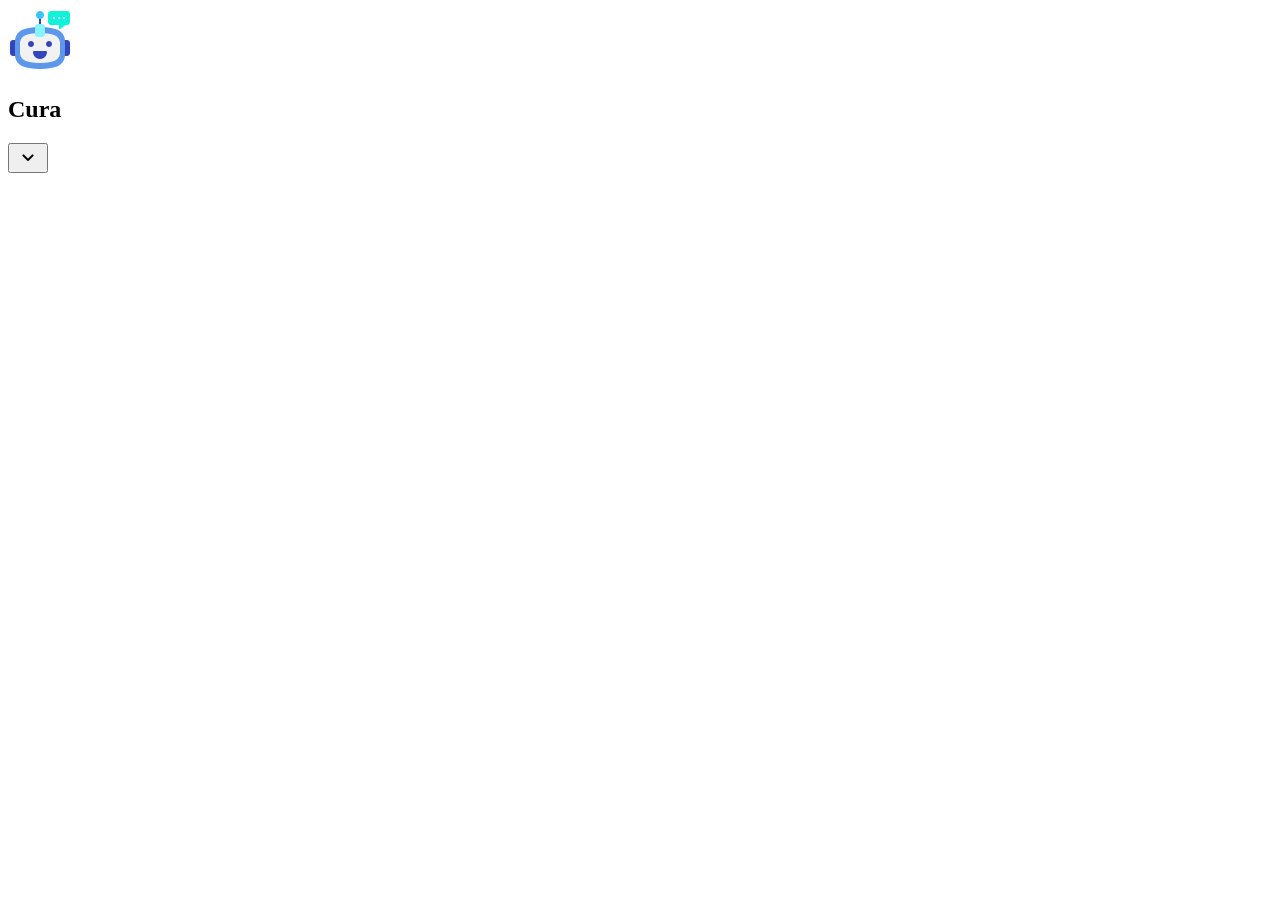
==== index.html @ d607f187 "add chatbot-header" ====
<!DOCTYPE html>
<html lang="en">
<head>
    <meta charset="UTF-8">
    <meta name="viewport" content="width=device-width, initial-scale=1.0">
    <title>Curo | Your Medical Assistant</title>
    <link rel="stylesheet" href="style.css">
    <link rel="stylesheet" href="https://fonts.googleapis.com/css2?family=Material+Symbols+Rounded:opsz,wght,FILL,GRAD@20..48,100..700,0..1,-50..200&icon_names=keyboard_arrow_down" />
</head>
<body>
    <div class="chatbot-popup">
        <div class="chatbot-header">
            <div class="header-info">
                <img src="./assets/chatbot-logo.png" alt="logo"/>
                <h2 class="logo-text">Cura</h2>
            </div>
            <button class="material-symbols-rounded">
                    keyboard_arrow_down
            </button>
        </div>
    </div>
</body>
</html>
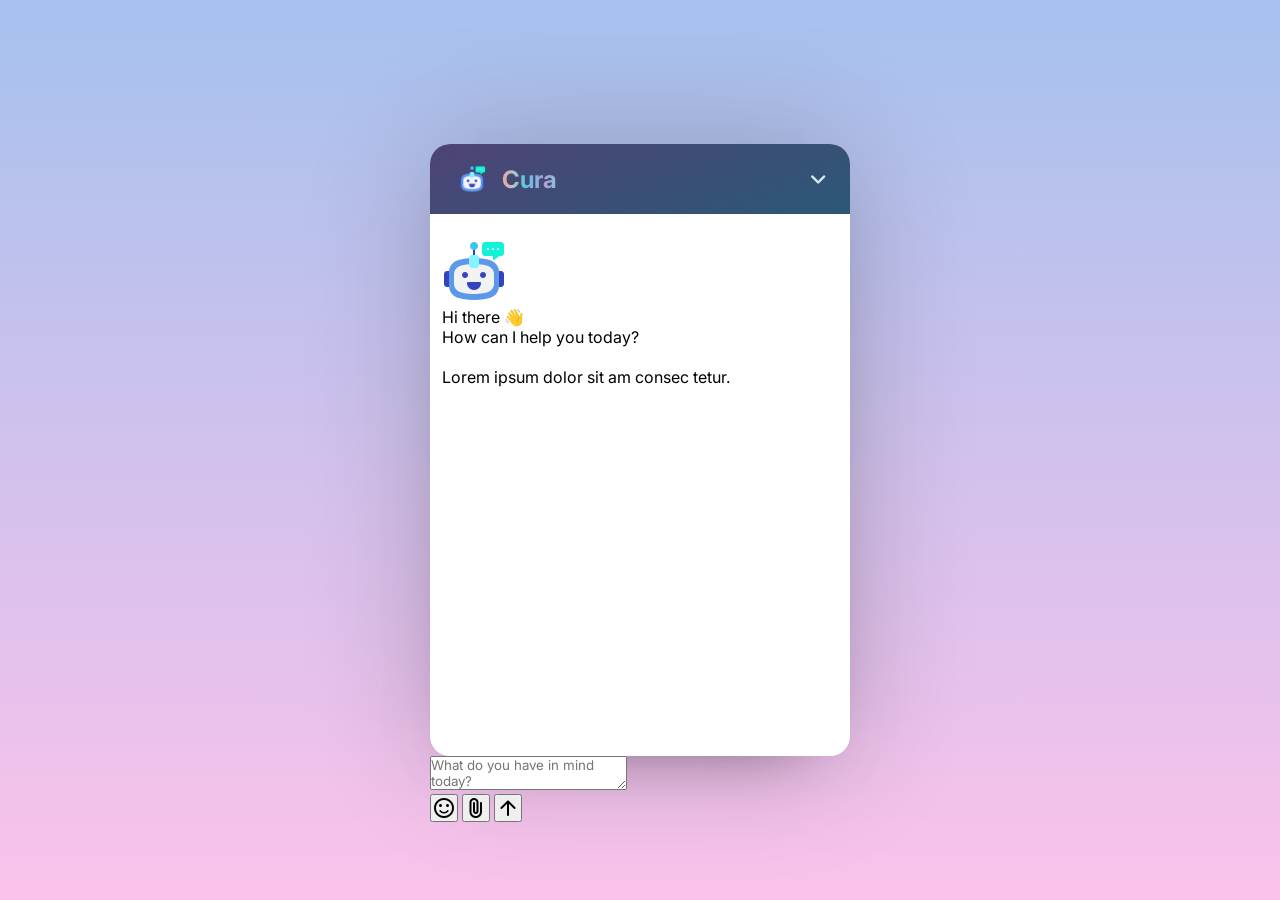
==== commit f20c7f83: "add style to header and body of chatbot" ====
--- a/index.html
+++ b/index.html
@@ -5,18 +5,40 @@
     <meta name="viewport" content="width=device-width, initial-scale=1.0">
     <title>Curo | Your Medical Assistant</title>
     <link rel="stylesheet" href="style.css">
-    <link rel="stylesheet" href="https://fonts.googleapis.com/css2?family=Material+Symbols+Rounded:opsz,wght,FILL,GRAD@20..48,100..700,0..1,-50..200&icon_names=keyboard_arrow_down" />
+    <link rel="stylesheet" href="https://fonts.googleapis.com/css2?family=Material+Symbols+Rounded:opsz,wght,FILL,GRAD@20..48,100..700,0..1,-50..200" />
 </head>
 <body>
     <div class="chatbot-popup">
-        <div class="chatbot-header">
+        <div class="chat-header">
             <div class="header-info">
-                <img src="./assets/chatbot-logo.png" alt="logo"/>
+                <img class="chatbot-logo" src="./assets/chatbot-logo.png" alt="logo"/>
                 <h2 class="logo-text">Cura</h2>
             </div>
-            <button class="material-symbols-rounded">
-                    keyboard_arrow_down
+            <button 
+                id="close-chatbot"
+                class="material-symbols-rounded"
+            >
+                keyboard_arrow_down
             </button>
+        </div>
+        <div class="chat-body">
+            <div class="message bot-message">
+                <img src="./assets/chatbot-logo.png" alt="logo"/>
+                <div class="message-text">Hi there 👋 <br /> How can I help you today?</div>
+            </div>
+            <div class="message user-message">
+                <div class="message-text">Lorem ipsum dolor sit am consec tetur.</div>
+            </div>
+        </div>
+        <div class="chat-footer">
+            <form action="#" class="chat-form">
+                <textarea placeholder="What do you have in mind today?" class="message-input"></textarea>
+                <div class="chat-controls">
+                    <button type="button" class="material-symbols-rounded">sentiment_satisfied</button>
+                    <button type="button" class="material-symbols-rounded">attach_file</button>
+                    <button type="submit" class="material-symbols-rounded">arrow_upward</button>
+                </div>
+            </form>
         </div>
     </div>
 </body>
--- a/style.css
+++ b/style.css
@@ -0,0 +1,96 @@
+@import url('https://fonts.googleapis.com/css2?family=Inter:ital,opsz,wght@0,14..32,100..900;1,14..32,100..900&display=swap');
+
+* {
+    margin: 0;
+    padding: 0;
+    box-sizing: border-box;
+    font-family: "Inter", sans-serif;
+}
+
+body {
+    display: flex;
+    align-items: center;
+    justify-content: center;
+    min-height: 100vh;
+    background-image: linear-gradient(to top, #fbc2eb 0%, #a6c1ee 100%);
+}
+
+.chatbot-popup {
+    width: 420px;
+    background: #fff;
+    overflow: hidden;
+    border-radius: 20px;
+    box-shadow: 0 0 128px rgba(0, 0, 0, 0.2),
+    0 32px 64px -48px rgba(0, 0, 0, 0.5);
+}
+
+.chat-header {
+    display: flex;
+    padding: 15px 22px;
+    align-items: center;
+    background-image: linear-gradient(-20deg, #2b5876 0%, #4e4376 100%);
+    justify-content: space-between;
+}
+
+.chat-header .header-info {
+    display: flex;
+    gap: 10px;
+    align-items: center;
+}
+
+.header-info .chatbot-logo {
+    height: 40px;
+    width: 40px;
+    padding: 6px;
+    flex-shrink: 0;
+    border-radius: 25%; 
+}
+
+.header-info .logo-text {
+    background: linear-gradient(
+        to right,
+        #eea2a2 0%,
+        #bbc1bf 19%,
+        #57c6e1 42%,
+        #b49fda 79%,
+        #7ac5d8 100%
+    );
+  
+    -webkit-background-clip: text;
+    -webkit-text-fill-color: transparent;
+    background-clip: text;
+    color: transparent;
+}
+
+.chat-header #close-chatbot {
+    border: none;
+    border-radius: 50%;
+    height: 40px;
+    width: 40px; 
+    color: #D9EBF5;
+    background: none;
+    transition: 0.2s ease;
+    font-size: 1.9rem;
+    cursor: pointer;
+    margin-right: -10px;
+    padding-top: 2px;
+    align-items: center;
+    justify-content: center;
+}
+
+.chat-header #close-chatbot:hover {
+    background: #394855;
+}
+.chat-body {
+    padding: 25px 12px;
+    display: flex;
+    gap: 20px;
+    height: 460px;
+    margin-bottom: 82px;
+    overflow-y: auto;
+    flex-direction: column;
+}
+
+.chat-footer {
+    position: absolute;
+}
